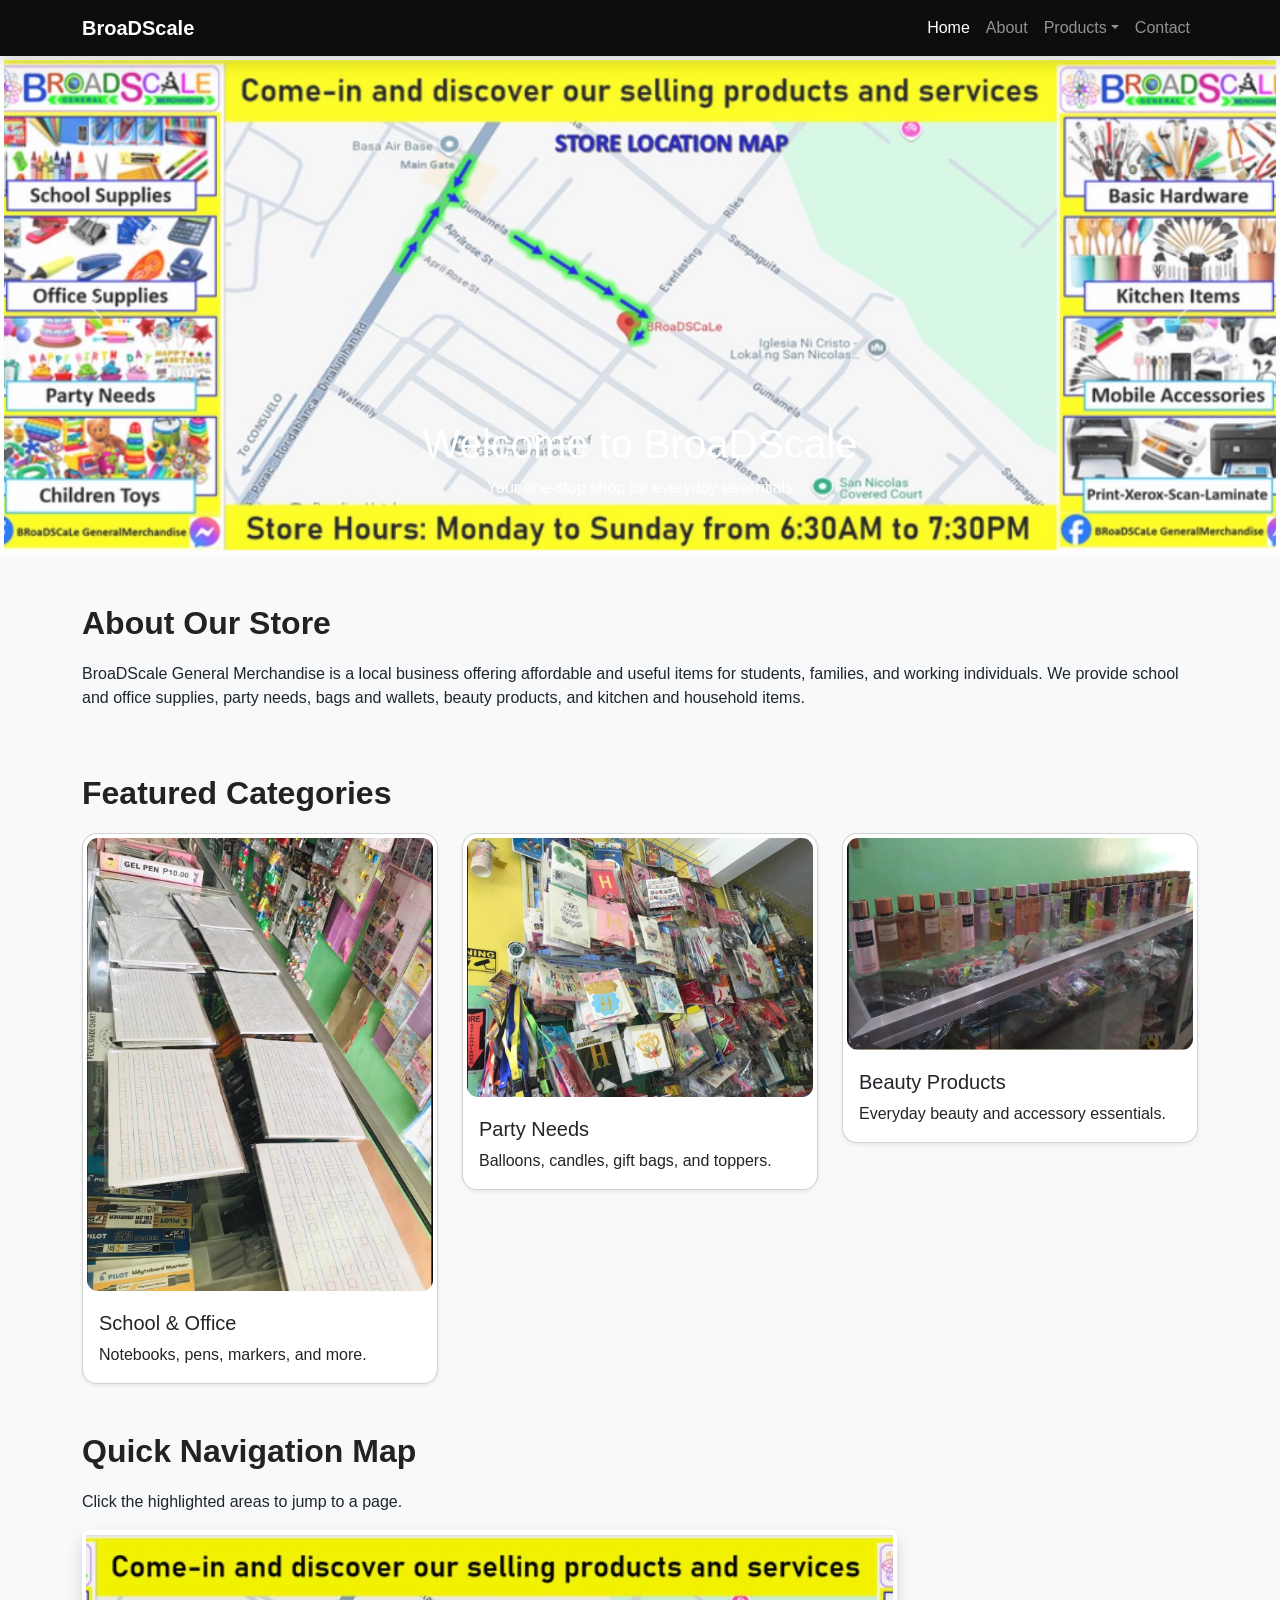
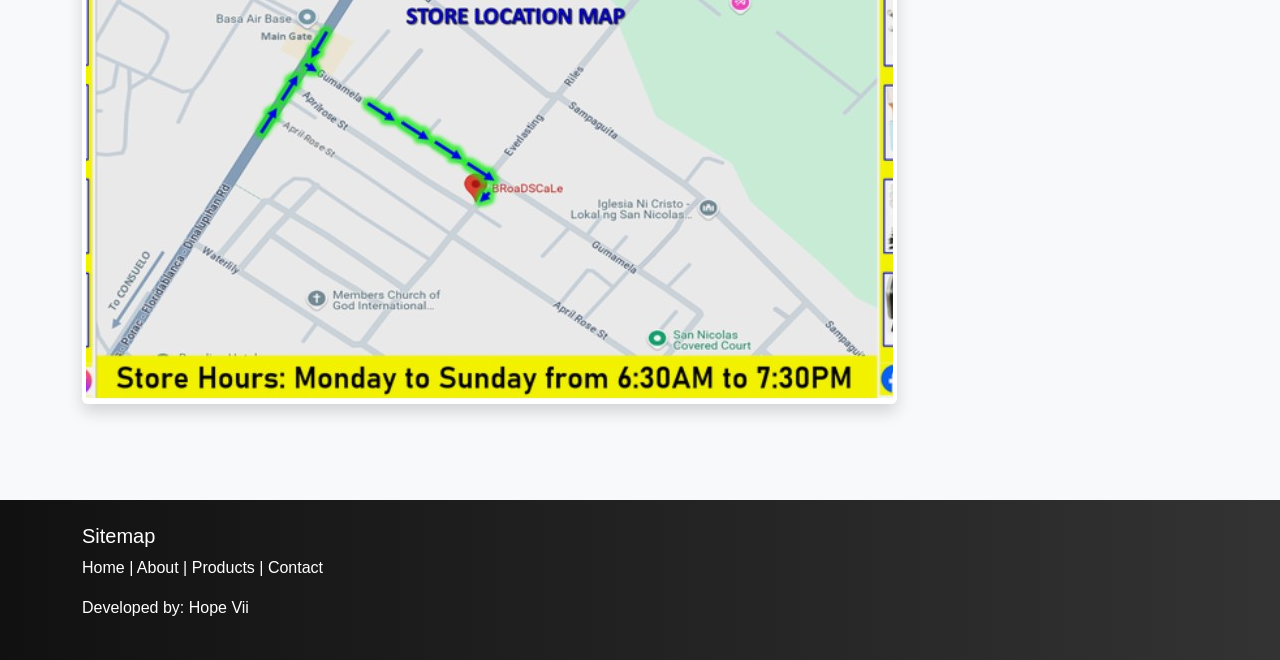
==== index.html @ 681405f8 "Add files via upload" ====
<!DOCTYPE html>
<html lang="en">
  <head>
    <meta charset="UTF-8" />
    <meta name="viewport" content="width=device-width, initial-scale=1.0" />
    <title>BroaDScale General Merchandise</title>

    <link
      href="https://cdn.jsdelivr.net/npm/bootstrap@5.3.3/dist/css/bootstrap.min.css"
      rel="stylesheet"
    />
    <link rel="stylesheet" href="css/style.css" />
  </head>
  <body>
    <!-- NAVBAR -->
    <nav class="navbar navbar-expand-lg navbar-dark bg-dark sticky-top shadow">
      <div class="container">
        <a class="navbar-brand fw-bold" href="index.html">BroaDScale</a>
        <button
          class="navbar-toggler"
          type="button"
          data-bs-toggle="collapse"
          data-bs-target="#mainNav"
        >
          <span class="navbar-toggler-icon"></span>
        </button>

        <div class="collapse navbar-collapse" id="mainNav">
          <ul class="navbar-nav ms-auto">
            <li class="nav-item">
              <a class="nav-link active" href="index.html">Home</a>
            </li>
            <li class="nav-item">
              <a class="nav-link" href="about.html">About</a>
            </li>

            <li class="nav-item dropdown">
              <a
                class="nav-link dropdown-toggle"
                href="products.html"
                role="button"
                data-bs-toggle="dropdown"
                >Products</a
              >
              <ul class="dropdown-menu">
                <li>
                  <a class="dropdown-item" href="products.html#school"
                    >School & Office</a
                  >
                </li>
                <li>
                  <a class="dropdown-item" href="products.html#party"
                    >Party Needs</a
                  >
                </li>
                <li>
                  <a class="dropdown-item" href="products.html#bags"
                    >Bags & Wallets</a
                  >
                </li>
                <li>
                  <a class="dropdown-item" href="products.html#beauty"
                    >Beauty Products</a
                  >
                </li>
                <li>
                  <a class="dropdown-item" href="products.html#kitchen"
                    >Kitchen & Household</a
                  >
                </li>
              </ul>
            </li>

            <li class="nav-item">
              <a class="nav-link" href="contact.html">Contact</a>
            </li>
          </ul>
        </div>
      </div>
    </nav>

    <!-- HERO / CAROUSEL -->
    <div id="homeCarousel" class="carousel slide" data-bs-ride="carousel">
      <div class="carousel-inner">
        <div class="carousel-item active">
          <img
            src="images/store1.jpg"
            class="d-block w-100 hero-img"
            alt="Store front"
          />
          <div class="carousel-caption">
            <h1>Welcome to BroaDScale</h1>
            <p>Your one-stop shop for everyday essentials</p>
          </div>
        </div>
        <div class="carousel-item">
          <img
            src="images/store2.jpg"
            class="d-block w-100 hero-img"
            alt="Products display"
          />
          <div class="carousel-caption">
            <h1>Affordable and Convenient</h1>
            <p>School supplies, party needs, beauty items, and more</p>
          </div>
        </div>
        <div class="carousel-item">
          <img
            src="images/store3.jpg"
            class="d-block w-100 hero-img"
            alt="Store products"
          />
          <div class="carousel-caption">
            <h1>Trusted Local Store</h1>
            <p>Serving families, students, and workers in the community</p>
          </div>
        </div>
      </div>

      <button
        class="carousel-control-prev"
        type="button"
        data-bs-target="#homeCarousel"
        data-bs-slide="prev"
      >
        <span class="carousel-control-prev-icon"></span>
      </button>
      <button
        class="carousel-control-next"
        type="button"
        data-bs-target="#homeCarousel"
        data-bs-slide="next"
      >
        <span class="carousel-control-next-icon"></span>
      </button>
    </div>

    <!-- WELCOME -->
    <section class="container py-5">
      <h2 class="section-title">About Our Store</h2>
      <p>
        BroaDScale General Merchandise is a local business offering affordable
        and useful items for students, families, and working individuals. We
        provide school and office supplies, party needs, bags and wallets,
        beauty products, and kitchen and household items.
      </p>
    </section>

    <!-- FEATURED CATEGORIES -->
    <section class="container pb-5">
      <h2 class="section-title">Featured Categories</h2>
      <div class="row g-4">
        <div class="col-md-4">
          <div class="card product-card shadow-sm">
            <img
              src="images/school.jpg"
              class="card-img-top gallery-img"
              alt="School and office supplies"
            />
            <div class="card-body">
              <h5 class="card-title">School & Office</h5>
              <p class="card-text">Notebooks, pens, markers, and more.</p>
            </div>
          </div>
        </div>

        <div class="col-md-4">
          <div class="card product-card shadow-sm">
            <img
              src="images/party.jpg"
              class="card-img-top gallery-img"
              alt="Party needs"
            />
            <div class="card-body">
              <h5 class="card-title">Party Needs</h5>
              <p class="card-text">
                Balloons, candles, gift bags, and toppers.
              </p>
            </div>
          </div>
        </div>

        <div class="col-md-4">
          <div class="card product-card shadow-sm">
            <img
              src="images/beauty.jpg"
              class="card-img-top gallery-img"
              alt="Beauty products"
            />
            <div class="card-body">
              <h5 class="card-title">Beauty Products</h5>
              <p class="card-text">Everyday beauty and accessory essentials.</p>
            </div>
          </div>
        </div>
      </div>
    </section>

    <!-- IMAGE MAP -->
    <section class="container pb-5">
      <h2 class="section-title">Quick Navigation Map</h2>
      <p>Click the highlighted areas to jump to a page.</p>

      <img
        src="images/storemap.jpg"
        usemap="#storemap"
        alt="Store map"
        class="img-fluid rounded shadow"
      />

      <map name="storemap">
        <area
          shape="rect"
          coords="20,20,180,120"
          href="about.html"
          alt="About page"
        />
        <area
          shape="rect"
          coords="200,20,360,120"
          href="products.html"
          alt="Products page"
        />
        <area
          shape="rect"
          coords="380,20,540,120"
          href="contact.html"
          alt="Contact page"
        />
      </map>
    </section>

    <!-- FOOTER -->
    <footer class="footer text-white mt-5">
      <div class="container py-4">
        <h5>Sitemap</h5>
        <p>
          <a href="index.html">Home</a> | <a href="about.html">About</a> |
          <a href="products.html">Products</a> |
          <a href="contact.html">Contact</a>
        </p>
        <p>Developed by: Hope Vii</p>
      </div>
    </footer>

    <script src="https://cdn.jsdelivr.net/npm/bootstrap@5.3.3/dist/js/bootstrap.bundle.min.js"></script>
    <script src="js/script.js"></script>
  </body>
</html>
---- css/style.css ----
body {
  font-family: Arial, sans-serif;
  background: #f8f9fa;
}

.section-title {
  font-weight: bold;
  margin-bottom: 20px;
  color: #222;
}

.hero-img {
  height: 500px;
  object-fit: cover;
  opacity: 0.85;
}

.page-banner {
  background: linear-gradient(rgba(0,0,0,0.6), rgba(0,0,0,0.6)), url('../images/banner.jpg');
  background-size: cover;
  background-position: center;
  padding: 100px 20px;
}

.footer {
  background: linear-gradient(to right, #111, #333);
}

.footer a {
  color: #fff;
  text-decoration: none;
}

.footer a:hover {
  color: #f8d210;
}

.product-card {
  border-radius: 15px;
  overflow: hidden;
}

.gallery-img {
  border-radius: 15px;
  transition: transform 0.3s ease, opacity 0.3s ease;
  opacity: 0.95;
}

.gallery-img:hover {
  transform: scale(1.03);
  opacity: 0.8;
}

.custom-form {
  background: rgba(255,255,255,0.95);
  padding: 25px;
  border-radius: 15px;
}

.info-box {
  background: white;
  padding: 20px;
  border-radius: 15px;
}

img[alt] {
  border: 4px solid #fff;
}

table {
  box-shadow: 0 4px 12px rgba(0,0,0,0.15);
}

.navbar {
  background: rgba(0, 0, 0, 0.95) !important;
}

.dropdown-menu {
  border-radius: 10px;
}

.popup-img {
  cursor: pointer;
}

.float-img {
  float: left;
  width: 250px;
  margin-right: 15px;
  margin-bottom: 10px;
  border-radius: 15px;
}

.float-box::after {
  content: "";
  display: block;
  clear: both;
}

.border-demo {
  border: 12px solid transparent;
  border-image: linear-gradient(to right, #222, #f8d210) 1;
  padding: 15px;
}
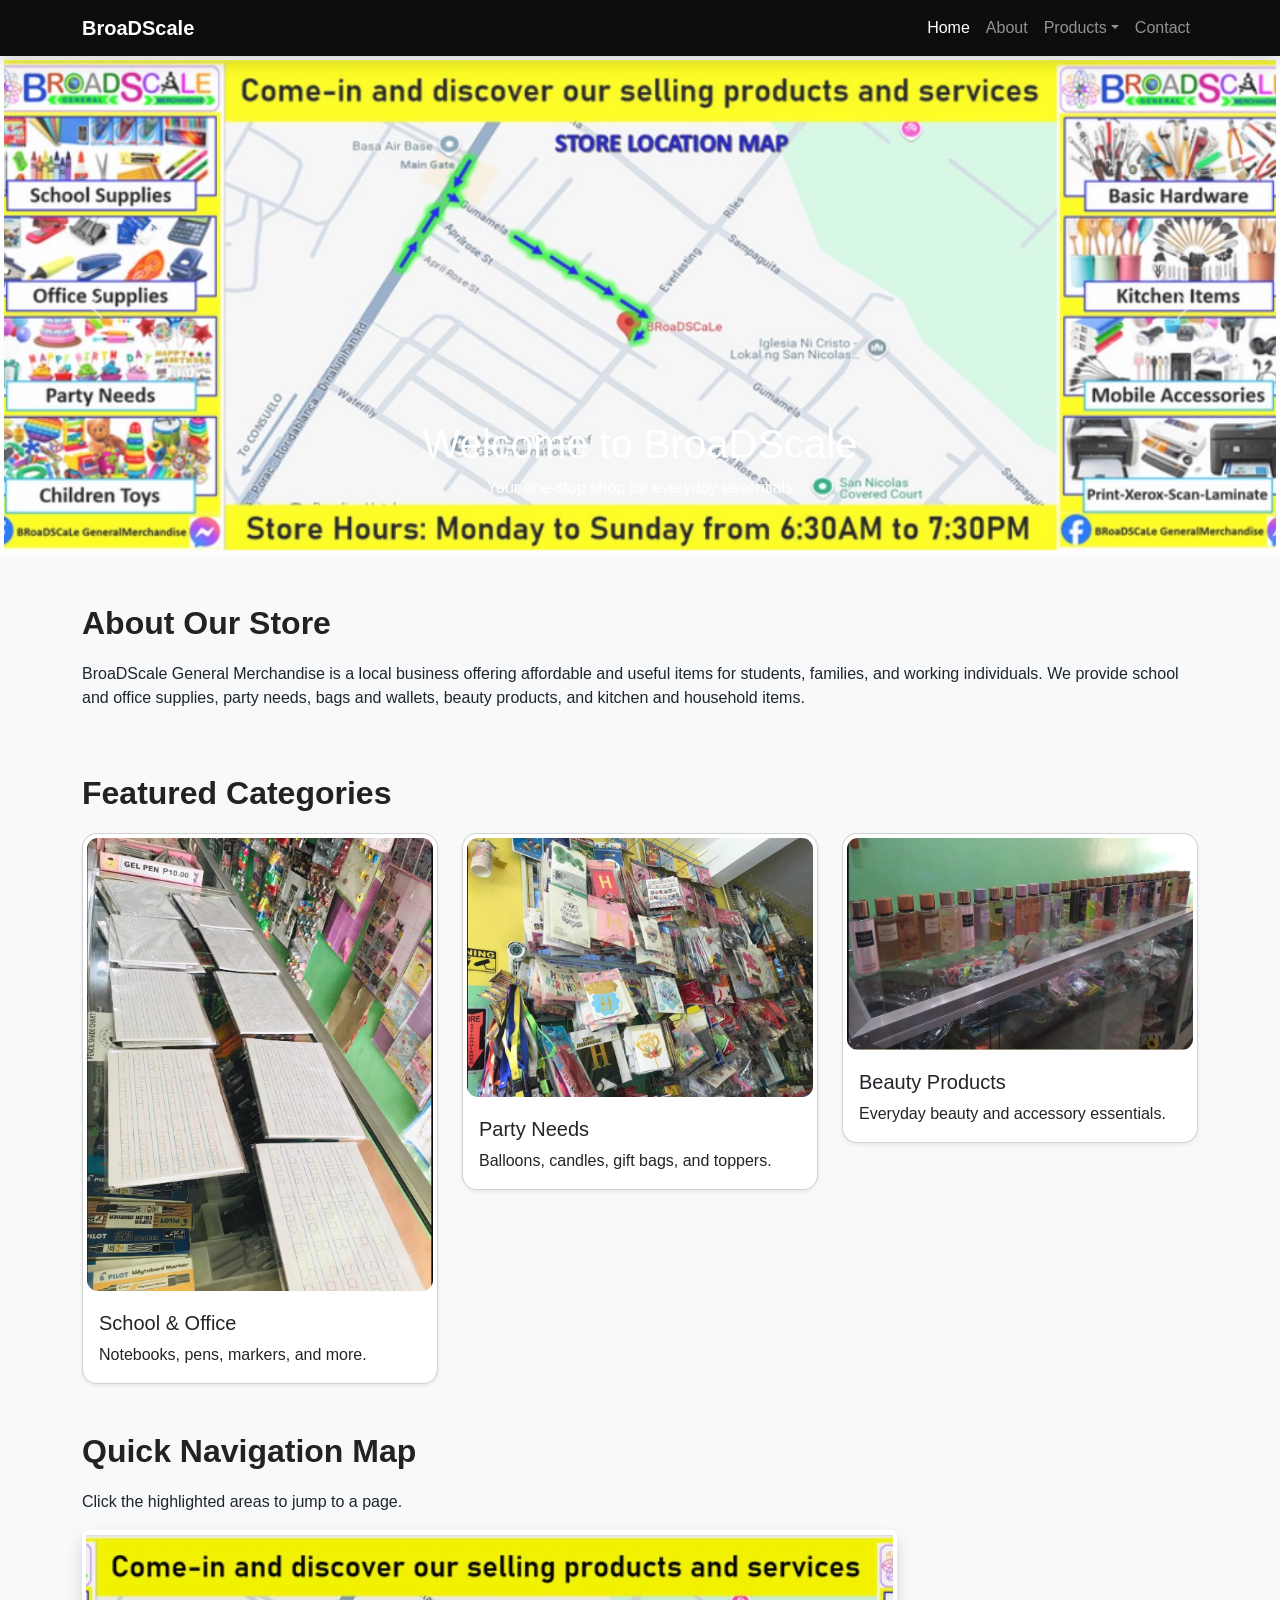
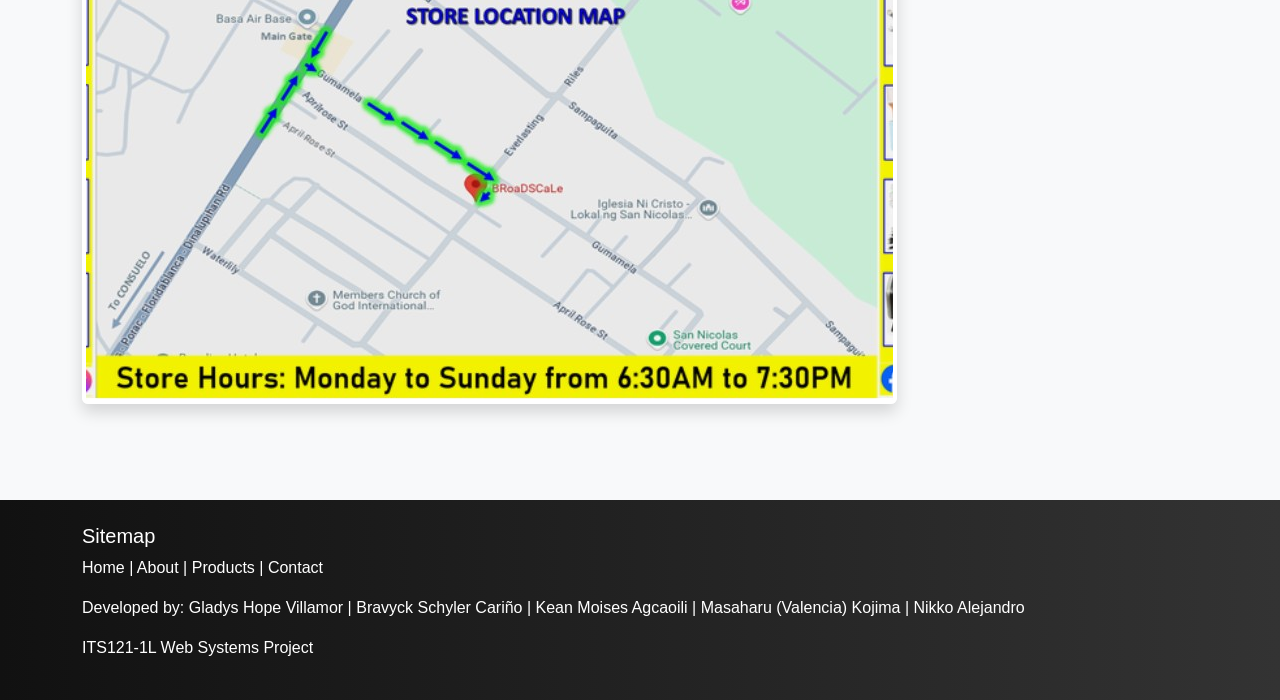
==== commit edd882d0: "Update index.html" ====
--- a/index.html
+++ b/index.html
@@ -239,7 +239,8 @@
           <a href="products.html">Products</a> |
           <a href="contact.html">Contact</a>
         </p>
-        <p>Developed by: Hope Vii</p>
+        <p>Developed by: Gladys Hope Villamor | Bravyck Schyler Cariño | Kean Moises Agcaoili | Masaharu (Valencia) Kojima | Nikko Alejandro</p>
+        <p>ITS121-1L Web Systems Project</p>
       </div>
     </footer>
 
@@ -247,3 +248,4 @@
     <script src="js/script.js"></script>
   </body>
 </html>
+
